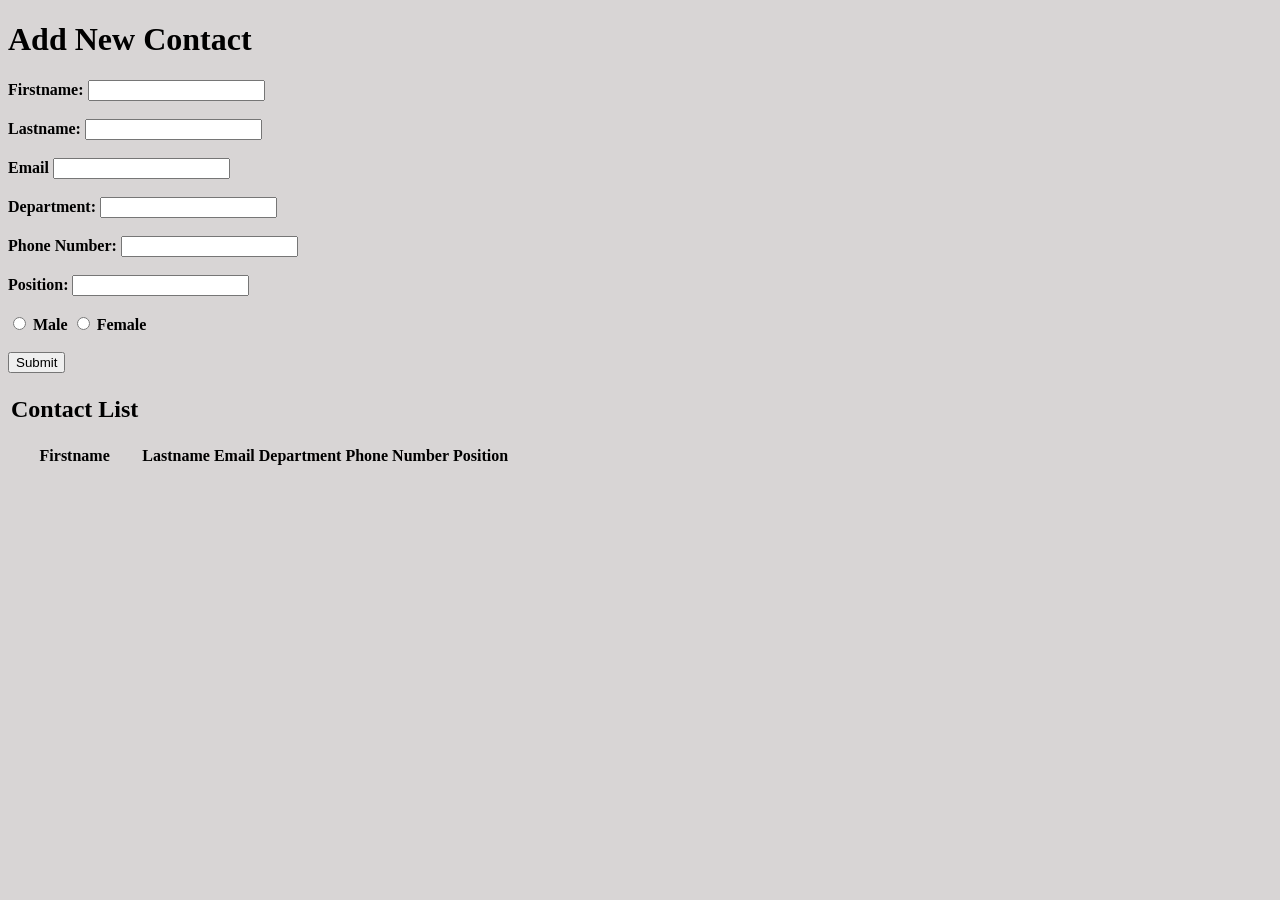
==== new-contact.html @ 8f499c91 "Initial commit" ====
<!DOCTYPE html>
<html lang="en">

<head>
    <meta charset="UTF-8">
    <meta name="viewport" content="width=device-width, initial-scale=1.0">
    <title>New Contact Form</title>
</head>
<h1>Add New Contact</h1>

<body style="background-color: rgb(216, 213, 213); ;">
    <form>
        <label for="firstname"><b>Firstname<b></b>:</label>
        <input type="text" id="firstname" name="firstname"><br><br>

        <label for="lastname"><b>Lastname<b>:</label>
        <input type="text" id="lastname" name="lastname"><br><br>

        <label for="email"><b>Email</b></label>
        <input type="email" id="email" name="email"><br><br>

        <label for="department"><b>Department<b>:</label>
        <input type="text" id="department" name="department"><br><br>

        <label for="phone"><b>Phone Number</b>:</label>
        <input type="number" id="phone" name="phone"><br><br>

        <label for="position"><b>Position</b>:</label>
        <input type="text" id="position" name="position"><br><br>

        <input type="radio" name="gender"> Male
        <input type="radio" name="gender"> Female<br><br>

        <button type="submit">Submit</button>
    </form>


    <table>
        <th>
            <h2>Contact List</h2>


            <tr>
                <th>Firstname</th>
                <th>Lastname</th>
                <th>Email</th>
                <th>Department</th>
                <th>Phone Number</th>
                <th>Position</th>
        </th>
    </table>
</body>

</html>
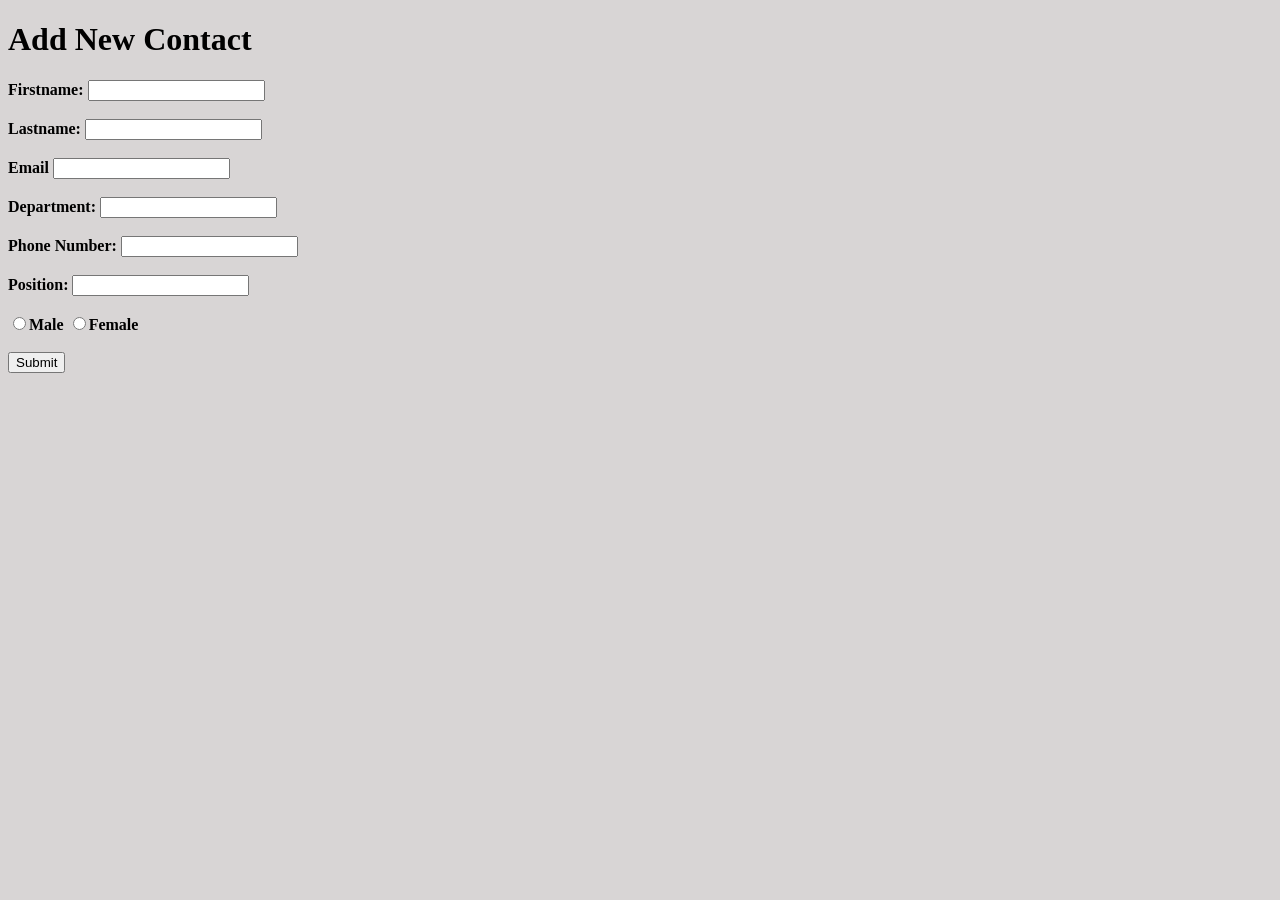
==== commit 630d4c88: "Add HTML structure and styles for employee management system; create new contact form and view conta" ====
--- a/new-contact.html
+++ b/new-contact.html
@@ -4,11 +4,17 @@
 <head>
     <meta charset="UTF-8">
     <meta name="viewport" content="width=device-width, initial-scale=1.0">
+    <link href="styles.css" rel="stylesheet">
     <title>New Contact Form</title>
 </head>
 <h1>Add New Contact</h1>
 
-<body style="background-color: rgb(216, 213, 213); ;">
+<body>
+    <style>
+        body {
+            background-color: rgb(216, 213, 213);
+        }
+    </style>
     <form>
         <label for="firstname"><b>Firstname<b></b>:</label>
         <input type="text" id="firstname" name="firstname"><br><br>
@@ -28,27 +34,14 @@
         <label for="position"><b>Position</b>:</label>
         <input type="text" id="position" name="position"><br><br>
 
-        <input type="radio" name="gender"> Male
-        <input type="radio" name="gender"> Female<br><br>
+        <input type="radio" name="gender">Male
+        <input type="radio" name="gender">Female<br><br>
+
 
         <button type="submit">Submit</button>
     </form>
 
 
-    <table>
-        <th>
-            <h2>Contact List</h2>
-
-
-            <tr>
-                <th>Firstname</th>
-                <th>Lastname</th>
-                <th>Email</th>
-                <th>Department</th>
-                <th>Phone Number</th>
-                <th>Position</th>
-        </th>
-    </table>
 </body>
 
 </html>
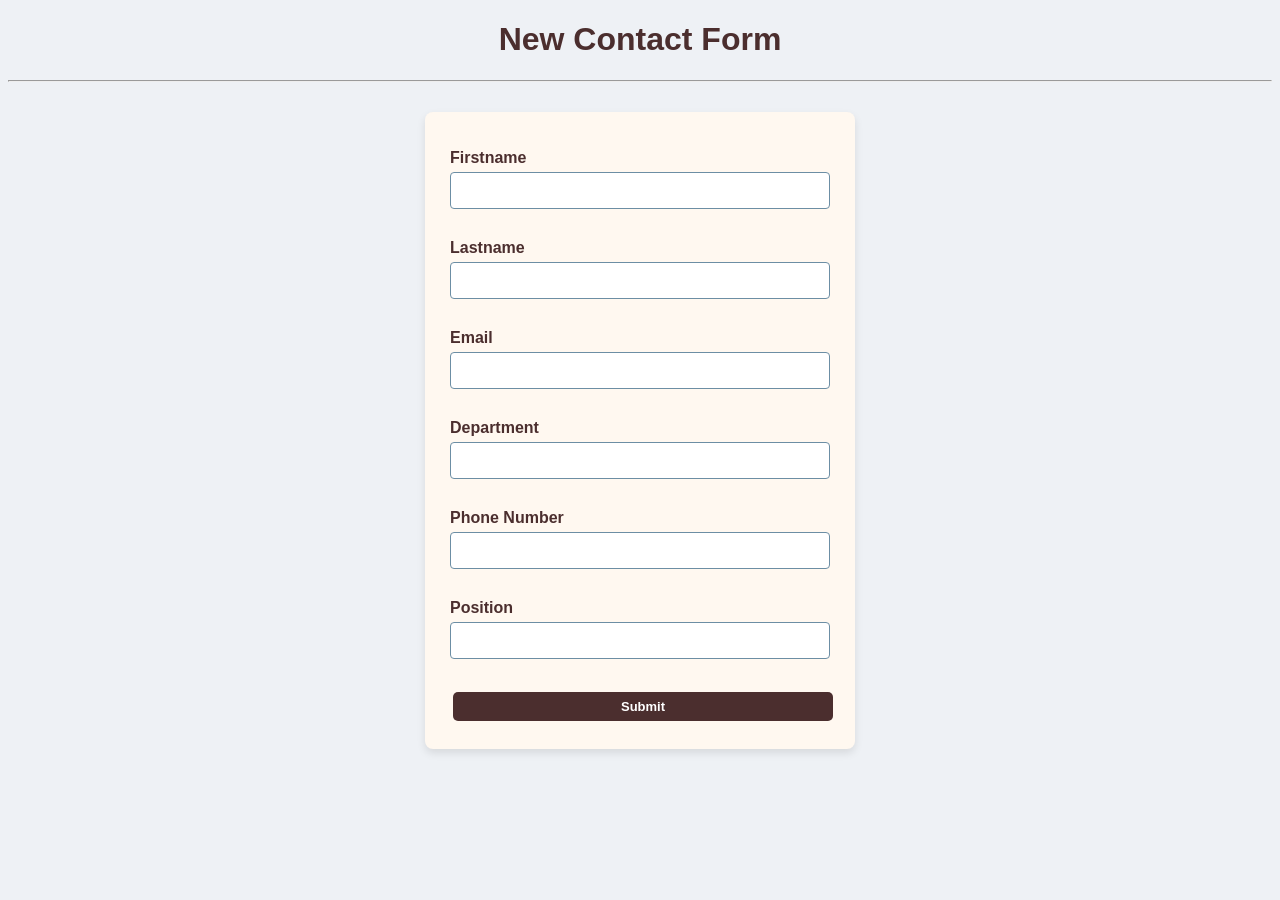
==== commit 479284ad: "Refactor contact management functions and improve form labels for clarity" ====
--- a/new-contact.html
+++ b/new-contact.html
@@ -7,41 +7,39 @@
     <link href="styles.css" rel="stylesheet">
     <title>New Contact Form</title>
 </head>
-<h1>Add New Contact</h1>
+<style>
+    h1 {
+        text-align: center;
+        color: #4b2e2e;
+    }
+</style>
+<h1>New Contact Form</h1>
+<hr>
 
 <body>
-    <style>
-        body {
-            background-color: rgb(216, 213, 213);
-        }
-    </style>
+
     <form>
-        <label for="firstname"><b>Firstname<b></b>:</label>
+        <label for="firstname"><b>Firstname</b></label>
         <input type="text" id="firstname" name="firstname"><br><br>
 
-        <label for="lastname"><b>Lastname<b>:</label>
+        <label for="lastname"><b>Lastname</b></label>
         <input type="text" id="lastname" name="lastname"><br><br>
 
         <label for="email"><b>Email</b></label>
         <input type="email" id="email" name="email"><br><br>
 
-        <label for="department"><b>Department<b>:</label>
+        <label for="department"><b>Department</b></label>
         <input type="text" id="department" name="department"><br><br>
 
-        <label for="phone"><b>Phone Number</b>:</label>
+        <label for="phone"><b>Phone Number</b></label>
         <input type="number" id="phone" name="phone"><br><br>
 
-        <label for="position"><b>Position</b>:</label>
+        <label for="position"><b>Position</b></label>
         <input type="text" id="position" name="position"><br><br>
-
-        <input type="radio" name="gender">Male
-        <input type="radio" name="gender">Female<br><br>
-
 
         <button type="submit">Submit</button>
     </form>
 
-
 </body>
 
 </html>
--- a/styles.css
+++ b/styles.css
@@ -0,0 +1,178 @@
+ body {
+     font-family: Poppins, sans-serif;
+
+     background-color: #eef1f5;
+ }
+
+
+ .sidebar {
+     margin: 20px;
+     color: white;
+     width: 240px;
+     padding: 20px;
+     background-color: #4b2e2e;
+     height: 100vh;
+     border-right: 2px solid #c68b594d;
+     box-shadow: 0 2px 6px rgba(0, 0, 0, 0.1);
+     text-align: center;
+     float: left;
+
+ }
+
+ .sidebar a {
+     color: #f5e6d3;
+     text-decoration: none;
+     font-weight: bolder;
+     font-size: 17px;
+     display: block;
+     padding: 12px 25px;
+     border-radius: 4px;
+     margin: 0 15px;
+
+ }
+
+ .sidebar a:hover {
+     background-color: #8b5e3c;
+     color: white;
+ }
+
+ .sidebar hr {
+     margin: 20px 0;
+     border: 0;
+     border-top: 1px solid #c68b594d;
+ }
+
+
+ button {
+     border: none;
+     padding: 7px 12px;
+     margin: 3px;
+     cursor: pointer;
+     color: white;
+     border-radius: 5px;
+     font-size: 13px;
+     font-weight: bold;
+ }
+
+ button:nth-child(1) {
+     background-color: #6c8ea4
+ }
+
+ button:nth-child(2) {
+     background-color: #c89b3c
+ }
+
+ button:nth-child(3) {
+     background-color: #b04a3a
+ }
+
+ table {
+     width: 85%;
+     margin: 30px auto;
+     border-collapse: collapse;
+     background-color: #fff8f0;
+     box-shadow: 0 4px 8px rgba(0, 0, 0, 0.1);
+ }
+
+ th,
+ td {
+     padding: 12px;
+     border: 1px solid #8b5e3c;
+     text-align: center;
+ }
+
+ th {
+     background-color: #8b5e3c;
+     color: white;
+ }
+
+ tr:hover {
+     background-color: #f0d9c2;
+ }
+
+ .container {
+     width: 90%;
+     margin: 20px auto;
+     display: flex;
+     min-height: 100vh;
+
+ }
+
+ table {
+     border-radius: 8px;
+     overflow: hidden;
+ }
+
+ th {
+     letter-spacing: 1px;
+ }
+
+ button {
+     transition: background-color 0.2s ease;
+
+ }
+
+ .dashboard {
+     display: flex;
+     height: 100vh;
+     float: left;
+ }
+
+ .main-content {
+     flex: 1;
+     padding: 40px;
+     background-color: #fff8f0;
+     box-shadow: 0 4px 8px rgba(0, 0, 0, 0.1);
+     border-radius: 8px;
+     margin: 20px;
+     text-align: center;
+ }
+
+ .main-content h1 {
+     margin-top: 0;
+     color: #4b2e2e;
+     text-align: center;
+ }
+
+ p {
+     background-color: #f0d9c2;
+     line-height: 1.5;
+     box-shadow: 0 2px 4px rgba(0, 0, 0, 0.1);
+     padding: 15px;
+     border-radius: 5px;
+ }
+
+ form {
+     width: 380px;
+     margin: 30px auto;
+     background-color: #fff8f0;
+     padding: 25px;
+     border-radius: 8px;
+     box-shadow: 0 4px 8px rgba(0, 0, 0, 0.1);
+ }
+
+ form label {
+     display: block;
+     margin-top: 12px;
+     font-weight: bold;
+     color: #4b2e2e;
+ }
+
+ form input {
+     width: 100%;
+     padding: 10px;
+     margin-top: 5px;
+     border: 1px solid #6c8ea4;
+     border-radius: 4px;
+     box-sizing: border-box;
+ }
+
+ form button {
+     margin-top: 15px;
+     background-color: #4b2e2e;
+     width: 100%;
+ }
+
+ form button:hover {
+     background-color: #8b5e3c;
+ }
